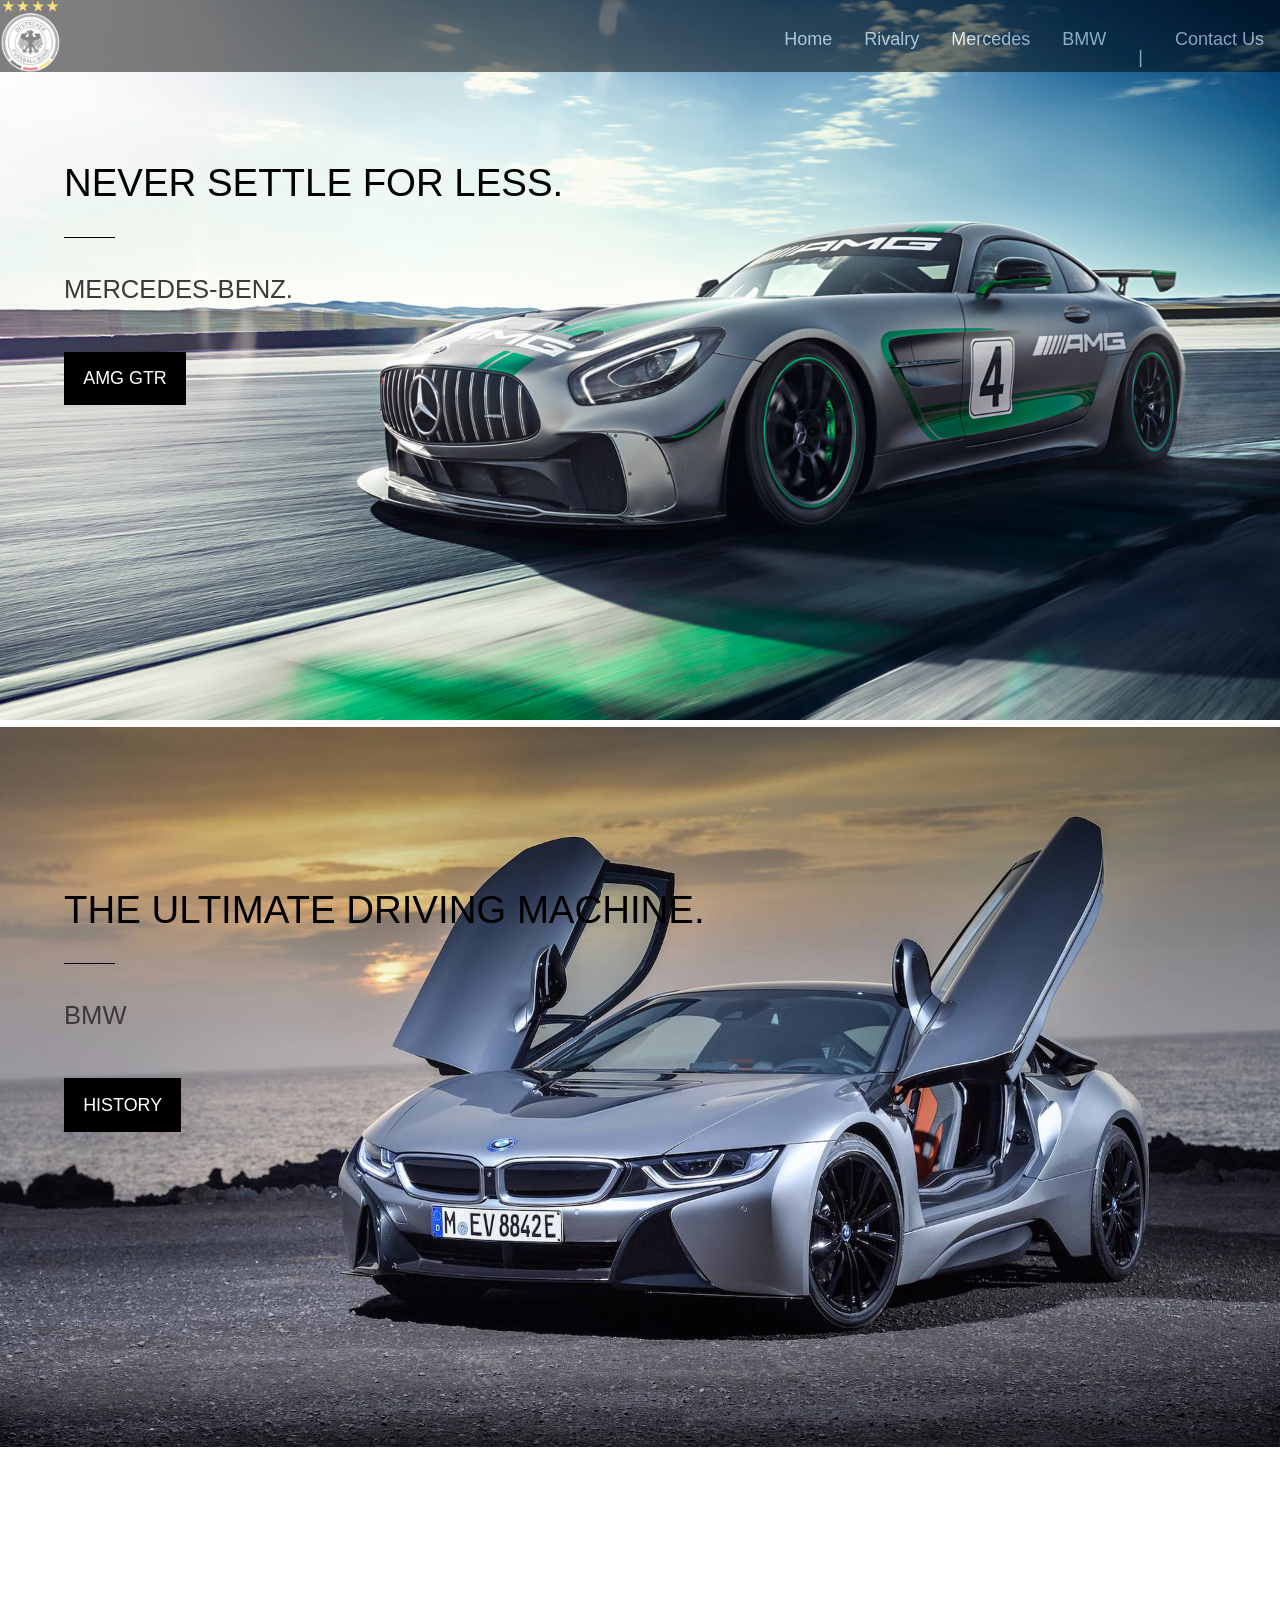
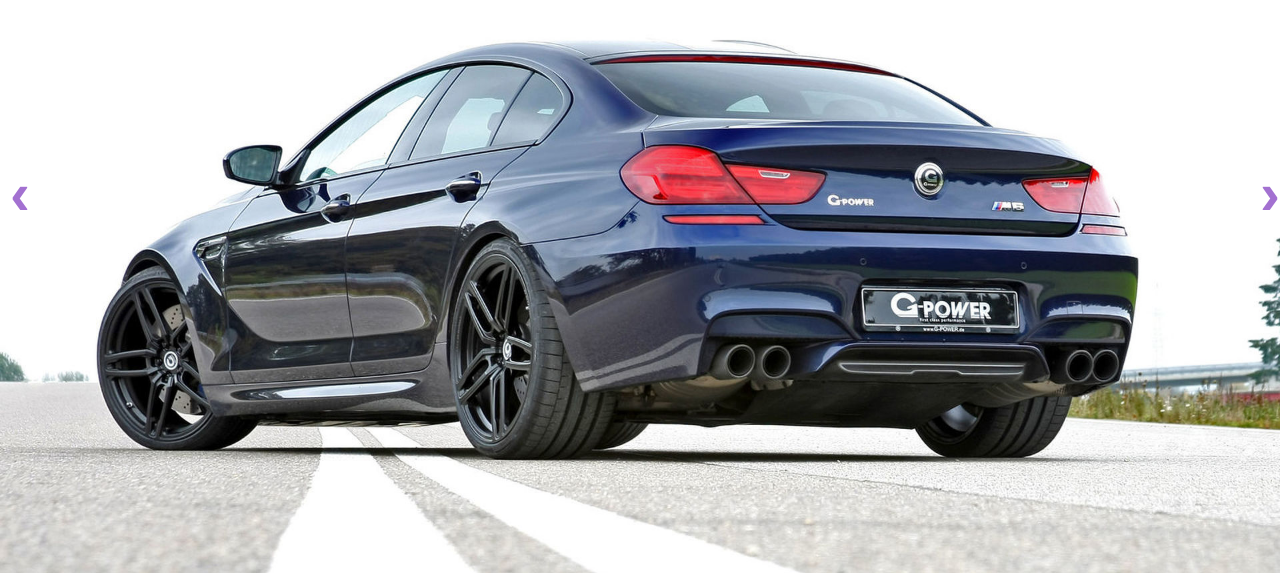
==== index.html @ c5c59b62 "Initial commit" ====
<!DOCTYPE html>
<html lang="en">

<head>
    <meta charset="UTF-8">
    <meta name="viewport" content="width=device-width, initial-scale=1.0">
    <meta http-equiv="X-UA-Compatible" content="ie=edge">
    <link rel="stylesheet" href="https://www.w3schools.com/w3css/4/w3.css">
    <link rel="stylesheet" href="index.css">
    <link rel="stylesheet" href="https://cdnjs.cloudflare.com/ajax/libs/font-awesome/4.7.0/css/font-awesome.min.css">
    <link rel="stylesheet" href="fullpage.css">
    <title>Home</title>
</head>

<body>
    <div id="myNav" class="overlay">
        <a href="javascript:void(0)" class="closebtn" onclick="closeNav()">&times;</a>
        <div class="overlay-content">
            <ul>
                <li> <a href="#">Home</a></li>
                <li> <a href="#">Rivalry</a> </li>
                <li> <a href="about.html">Mercedes</a> </li>
                <li> <a href="random.html">BMW</a> </li>
                <li> <a href="#">Contact Us</a></li>
            </ul>
        </div>
    </div>
    <!-- <div class="contain"> -->
    <div class=" topnav w3-top w3-bar">

        <img src="1200px-DFBEagle.svg.png" class="img-responsive" alt="">

        <div class=" topnav-right">

            <a href="index.html" class=" right w3-bar-item w3-button">Home</a>
            <a href="about.html" class=" right w3-bar-item w3-button">Rivalry</a>
            <a href="about.html" class=" right w3-bar-item w3-button">Mercedes</a>
            <a href="random.html" class=" right w3-bar-item w3-button">BMW</a>
            <p style="top:0%" class="w3-bar-item"> |</p>
            <a href="about.html" class=" right w3-bar-item w3-button">Contact Us</a>

        </div>

        <a href="javascript:void(0);" class="icon" onclick="openNav()">
            <i class="fa fa-bars"></i>
    </div>
    <!-- </div> -->

    <div class="containerBox">
        <div class="text-box">

            <h1 class='font'>NEVER SETTLE FOR LESS.</h1>
            <svg width="4vw" height="1">
                <rect width="300" height="100" style="fill:rgb(0,0,255);stroke-width:3;stroke:rgb(0,0,0)" />
            </svg>

            <p class="font1">MERCEDES-BENZ.</p>


            <p class="card">AMG GTR</p>


        </div>

        <img style="float:left" src="c190-gt4-ext-2017_AMG_PICTURE00281-hd.jpg" alt="" class="center">


    </div>


    <div class="containerBox">
        <div class="text-box">
            <h2 class="font">THE ULTIMATE DRIVING MACHINE.</h2>
            <svg width="4vw" height="1">
                <rect width="300" height="100" style="fill:rgb(0,0,255);stroke-width:3;stroke:rgb(0,0,0)" />
            </svg>
            <p class="font1">BMW</p>
            <p class="card">HISTORY</p>

        </div>
        <img src="2019-bmw-i8-coupe.jpg" class="center" alt="">
    </div>

    <div class="containerBox" id="slideShowContainer">

        <div class="mySlides fade3">

            <img style="width:100%" class="homePageSlides w3-animate-opacity" id="slidePic1" src="bmw-m6-gran-coupe-by-g-power.jpg">

        </div>

        <div class="mySlides fade3">

            <img style="width:100%" class="homePageSlides w3-animate-opacity" src="mercedes-benz-mercedes-benz-cls-63-amg-automobile-1920x1080-wallpaper.jpg">

        </div>
        <div class="mySlides fade3">

            <img style="width:100%" class="homePageSlides w3-animate-opacity" src="VS.png">

        </div>

        <a class="prev" onclick="plusSlides(-1)">&lsaquo;</a>

        <a class="next" onclick="plusSlides(1)">&rsaquo;</a>


    </div>
    <div></div>



    <script src='cars.js'></script>
</body>

</html>
---- index.css ----
.center{
    display: block;
    margin-left: auto;
    margin-right: auto;
    width: 100%;
    height: 100%;
}
.containerBox {
    position: relative;
    display: inline-block;
}
.text-box {
    position: absolute; 
    top: 20%;   
    height: 100%;
    left: 5%;  
    width: 100%;
    padding-bottom: 0;
}
.txt:hover {
    text-decoration: underline;
}
.font{
    font-family: 'Franklin Gothic Medium', 'Arial Narrow', Arial, sans-serif;
    font-size: 3vw;
    /* font-weight: 500; */
    color: black;
    margin-left: auto;
    margin-right: auto;
    /* top: 50%;
    left: 10%; */
    padding: 0;

}
.font1{
    font-family: 'Franklin Gothic Medium', 'Arial Narrow', Arial, sans-serif;
    font-size: 2vw;
    /* font-weight: 900; */
    color: rgb(58, 58, 58);
    margin-left: auto;
    margin-right: auto;
    /* top: 50%;
    left: 50%; */

}
.card{
 
    font-size: 1.4vw;
    font-weight: 400;
    color: rgb(58, 58, 58);
    margin-left: auto;
    margin-right: auto;
    background-color: black; 
    color: white;
    display: inline-block;
    padding: 1.5vh 1.5vw;
}
.card:hover{
    background-color: white;
    opacity: 0.5;
    color: black;
    border-style: solid;
    border-color: black;
}


.button:hover{
    background-color: white;
    color:black; 

}
.img-responsive {
    height: auto;
    width: auto;
    max-height: 72px;
    max-width: 100px;
    float: left;
    vertical-align: top;
    padding-right: 25px;
}
/* .contain{
    position: absolute;
    width: 100%;
    height: 100%;

} */
.topnav {
    /* position: relative; */
    color: white;
    background-color: black
    /* display: inline-block; */
}
@media screen and (max-width: 600px) {
    .topnav a:not(:checked) {display: none;}
    .topnav a.icon {
      /* float: right; */
      position: absolute;
      top: 30%;
      right: 10%;
      display: block;
    }
  }
  @media screen and (max-width: 600px) {
    .topnav.responsive {position: relative;}
    .topnav.responsive a.icon {
      position: absolute;
      right: 5;
      top: 0;
    }
    .topnav.responsive a {
      float: none;
      display: block;
      text-align: left;
    }
  }
  .topnav .icon {
    display: none;
  }
  .fa { transform: scale(2,2); }

  .topnav-right {
      position: absolute;
      right: 0%;
      top: 25%;
      font-size: 2vw;
      font-size: 2vh;
      
  }
  .w3-bar{
      opacity: 0.5;
      size: 10vh;
  }
  .mySlides {
    display: none;
  }
  
  .prev,
  .next {
    cursor: pointer;
    position: absolute;
    bottom: 45%;
    width: auto;
    /* margin-top: -120px; */
    padding-left: 10px;
    padding-right: px;
    padding-bottom: 10px;
    color: #A371D1;
    font-weight: bold;
    font-size: 60px;
    transition: 0.5s ease;
    border-radius: 0 15px 15px 0;
  }
  
  .next {
    right: 0px;
    border-radius: 15px 0px 0px 15px;
  }
  
  .prev:hover,
  .next:hover {
    background-color: white;
  }
  .overlay {
    height: 0%;
    width: 100%;
    position: fixed;
    z-index: 1;
    top: 0;
    left: 0;
    background-color: rgb(0,0,0);
    background-color: rgba(0,0,0, 0.9);
    overflow-y: hidden;
    transition: 0.5s;
  }
  
  .overlay-content {
    position: absolute;
    top: 7%;
    width: 100%;
    text-align: left;
    margin-top: 30px;
  }
  
  .overlay a {
    padding: 8px;
    text-decoration: none;
    font-size: 5vw;
    color: #818181;
    display: block;
    transition: 0.3s;
  }
  
  .overlay a:hover, .overlay a:focus {
    color: #f1f1f1;
  }
  
  .overlay .closebtn {
    position: absolute;
    top: 20px;
    right: 45px;
    font-size: 60px;
  }
  
  @media screen and (max-height: 450px) {
    .overlay {overflow-y: auto;}
    .overlay a {font-size: 20px}
    .overlay .closebtn {
    font-size: 40px;
    top: 15px;
    right: 35px;
    }
  }
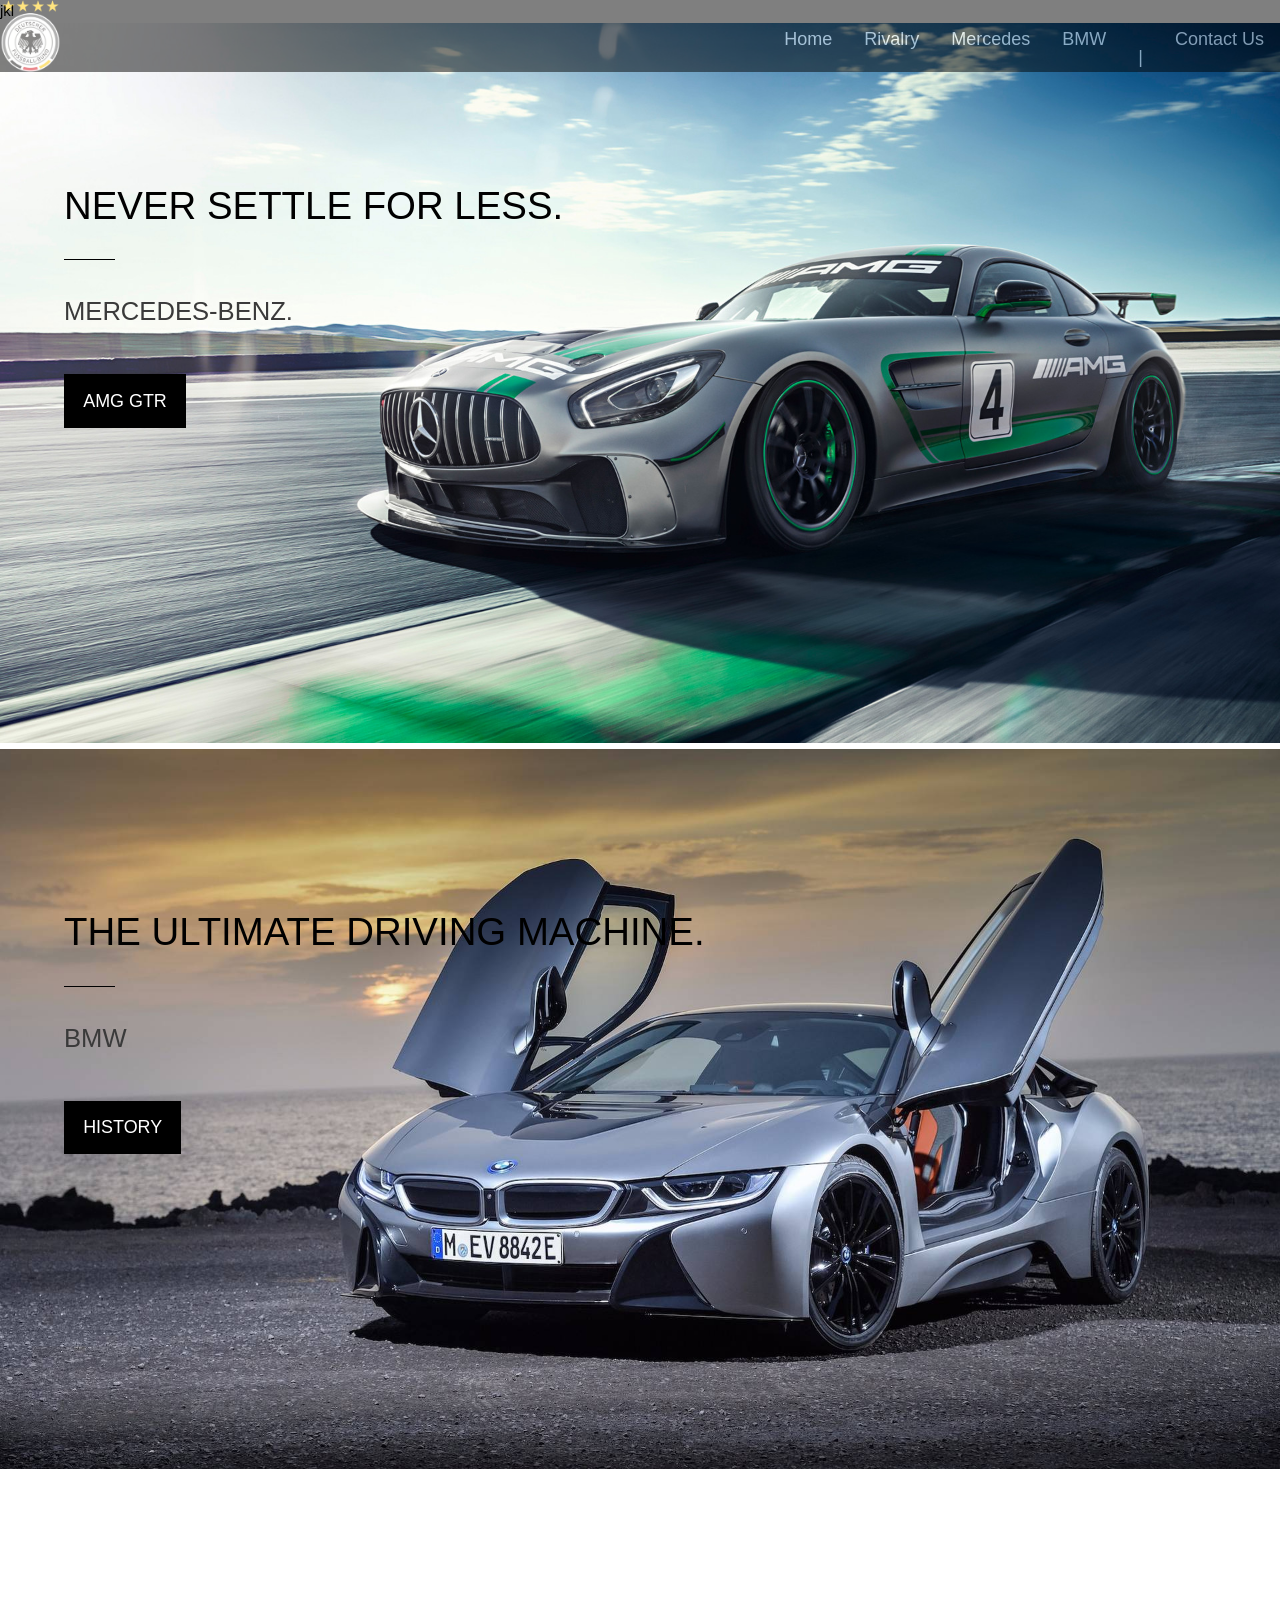
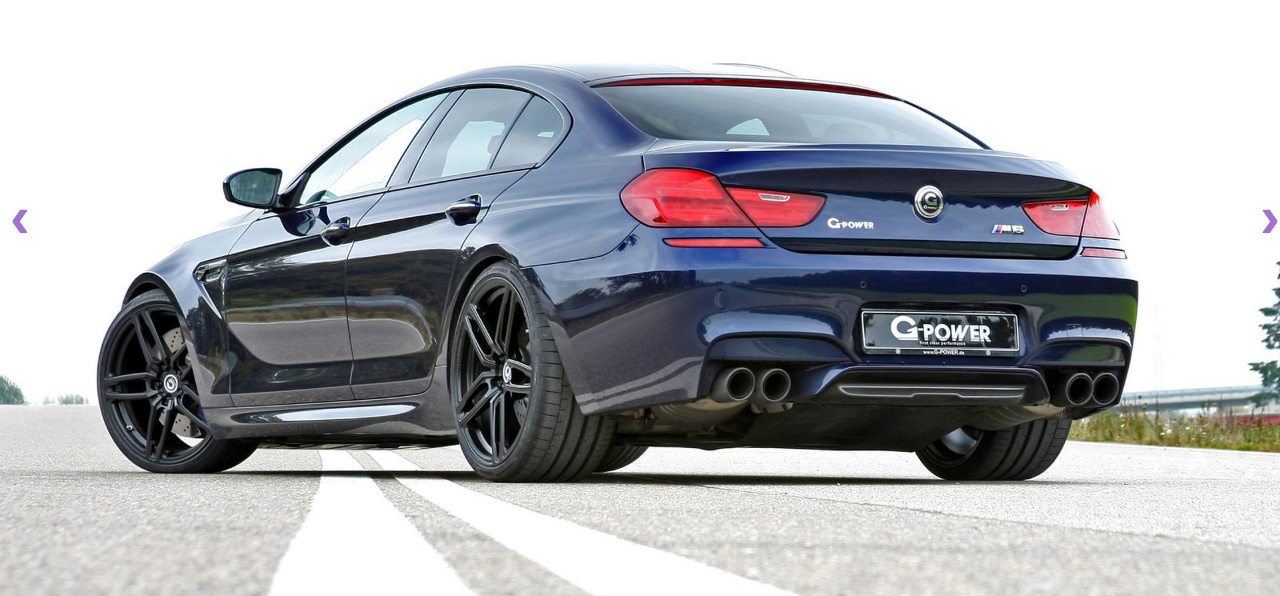
==== commit dd54cd4d: "typo" ====
--- a/index.html
+++ b/index.html
@@ -1,6 +1,6 @@
 <!DOCTYPE html>
 <html lang="en">
-
+jkl
 <head>
     <meta charset="UTF-8">
     <meta name="viewport" content="width=device-width, initial-scale=1.0">
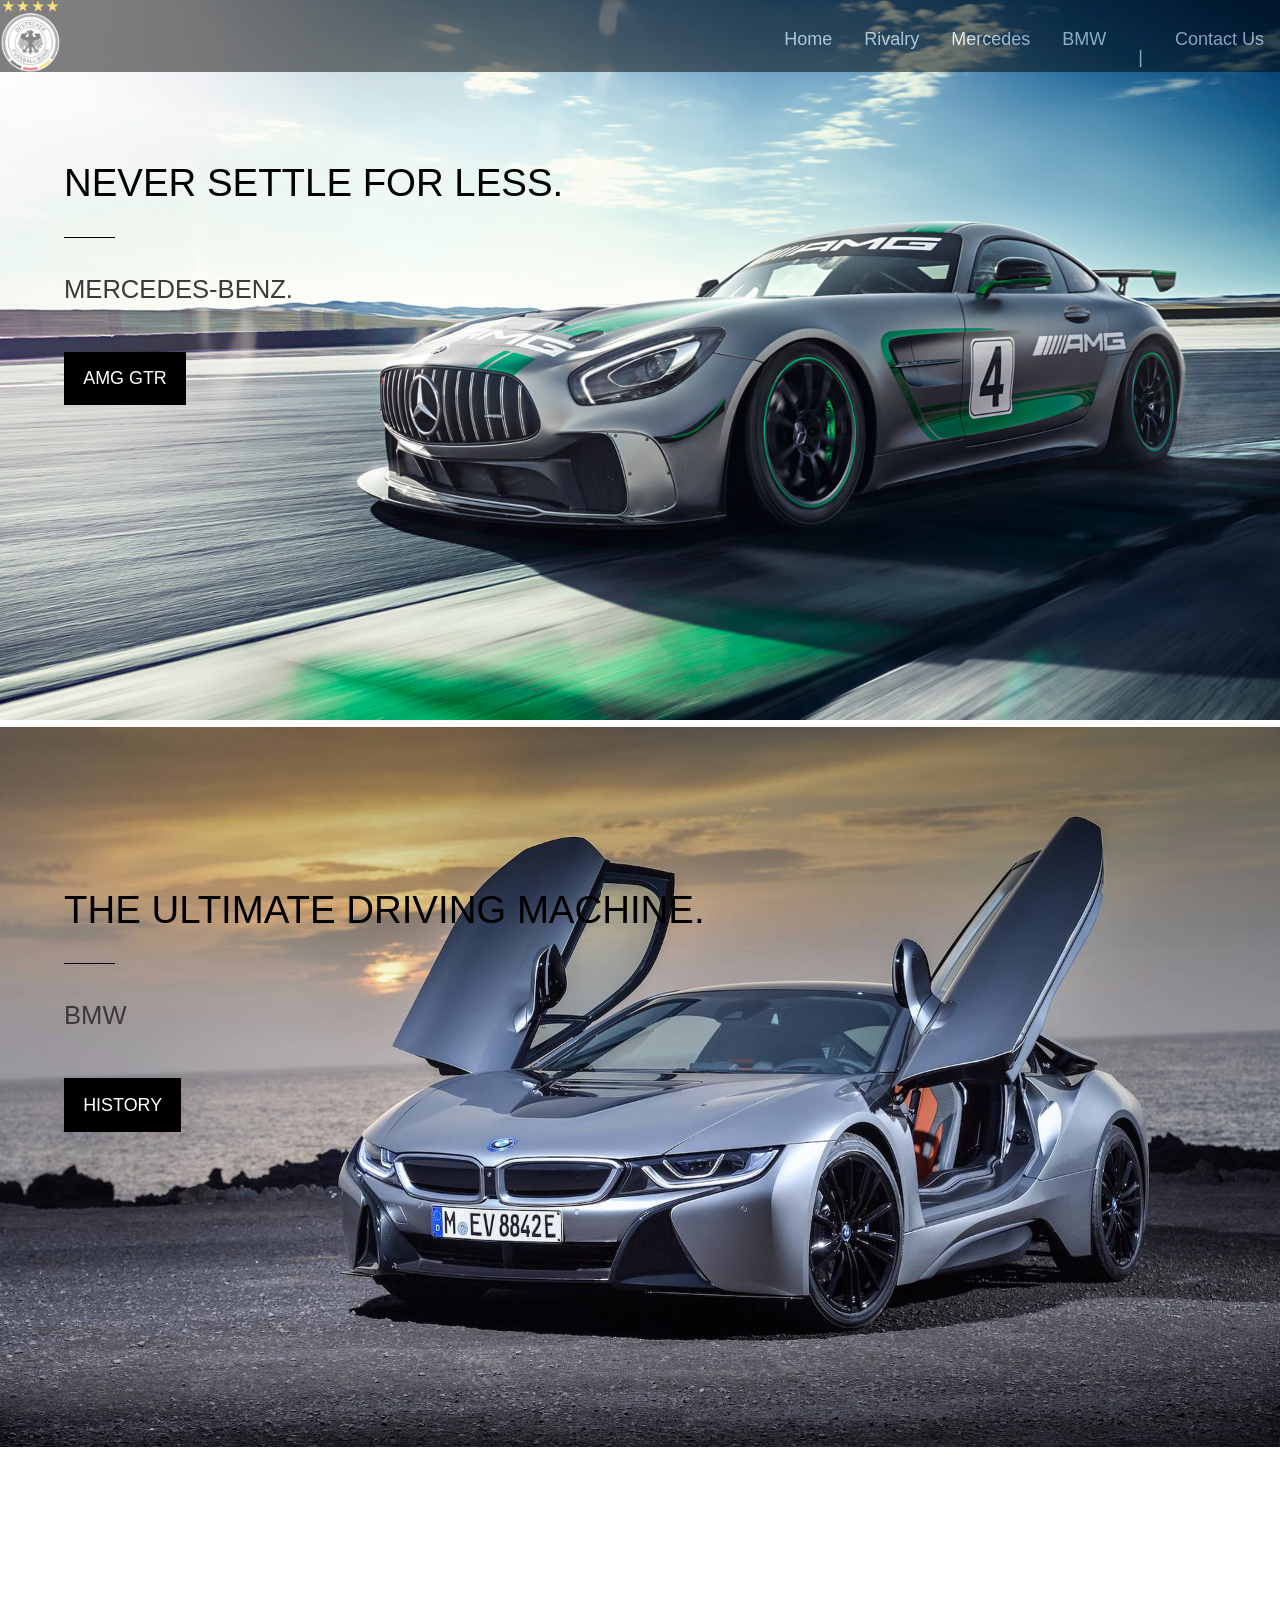
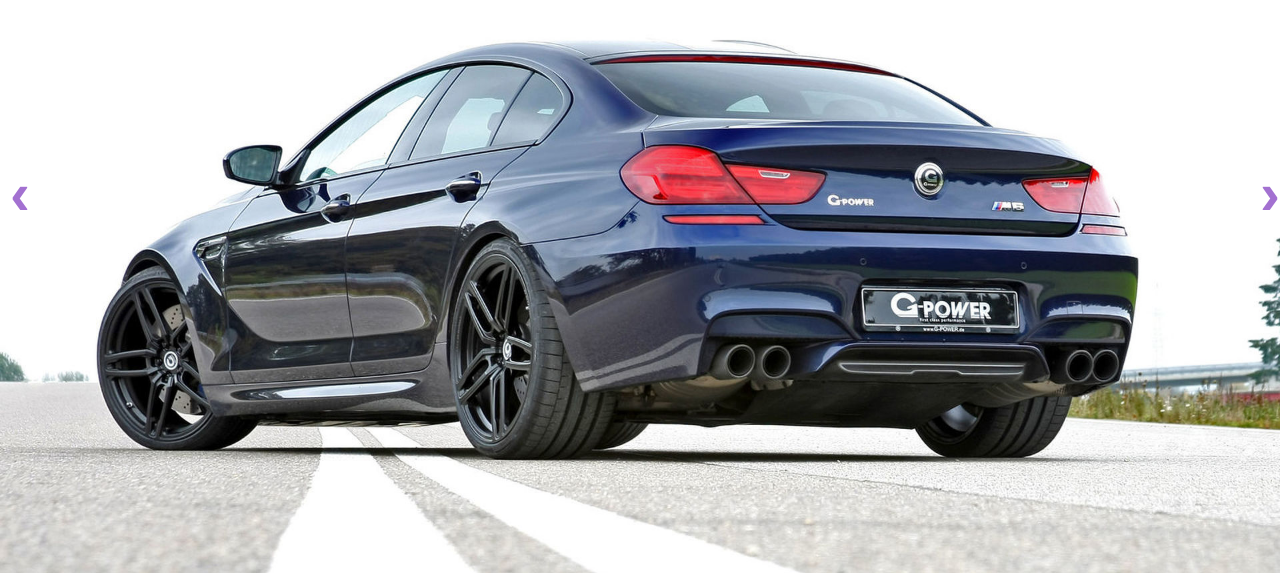
==== commit b3181169: "Revert "typo" This reverts commit dd54cd4dc068a3af3cb420b1295dce28987723e8." ====
--- a/index.html
+++ b/index.html
@@ -1,6 +1,6 @@
 <!DOCTYPE html>
 <html lang="en">
-jkl
+
 <head>
     <meta charset="UTF-8">
     <meta name="viewport" content="width=device-width, initial-scale=1.0">
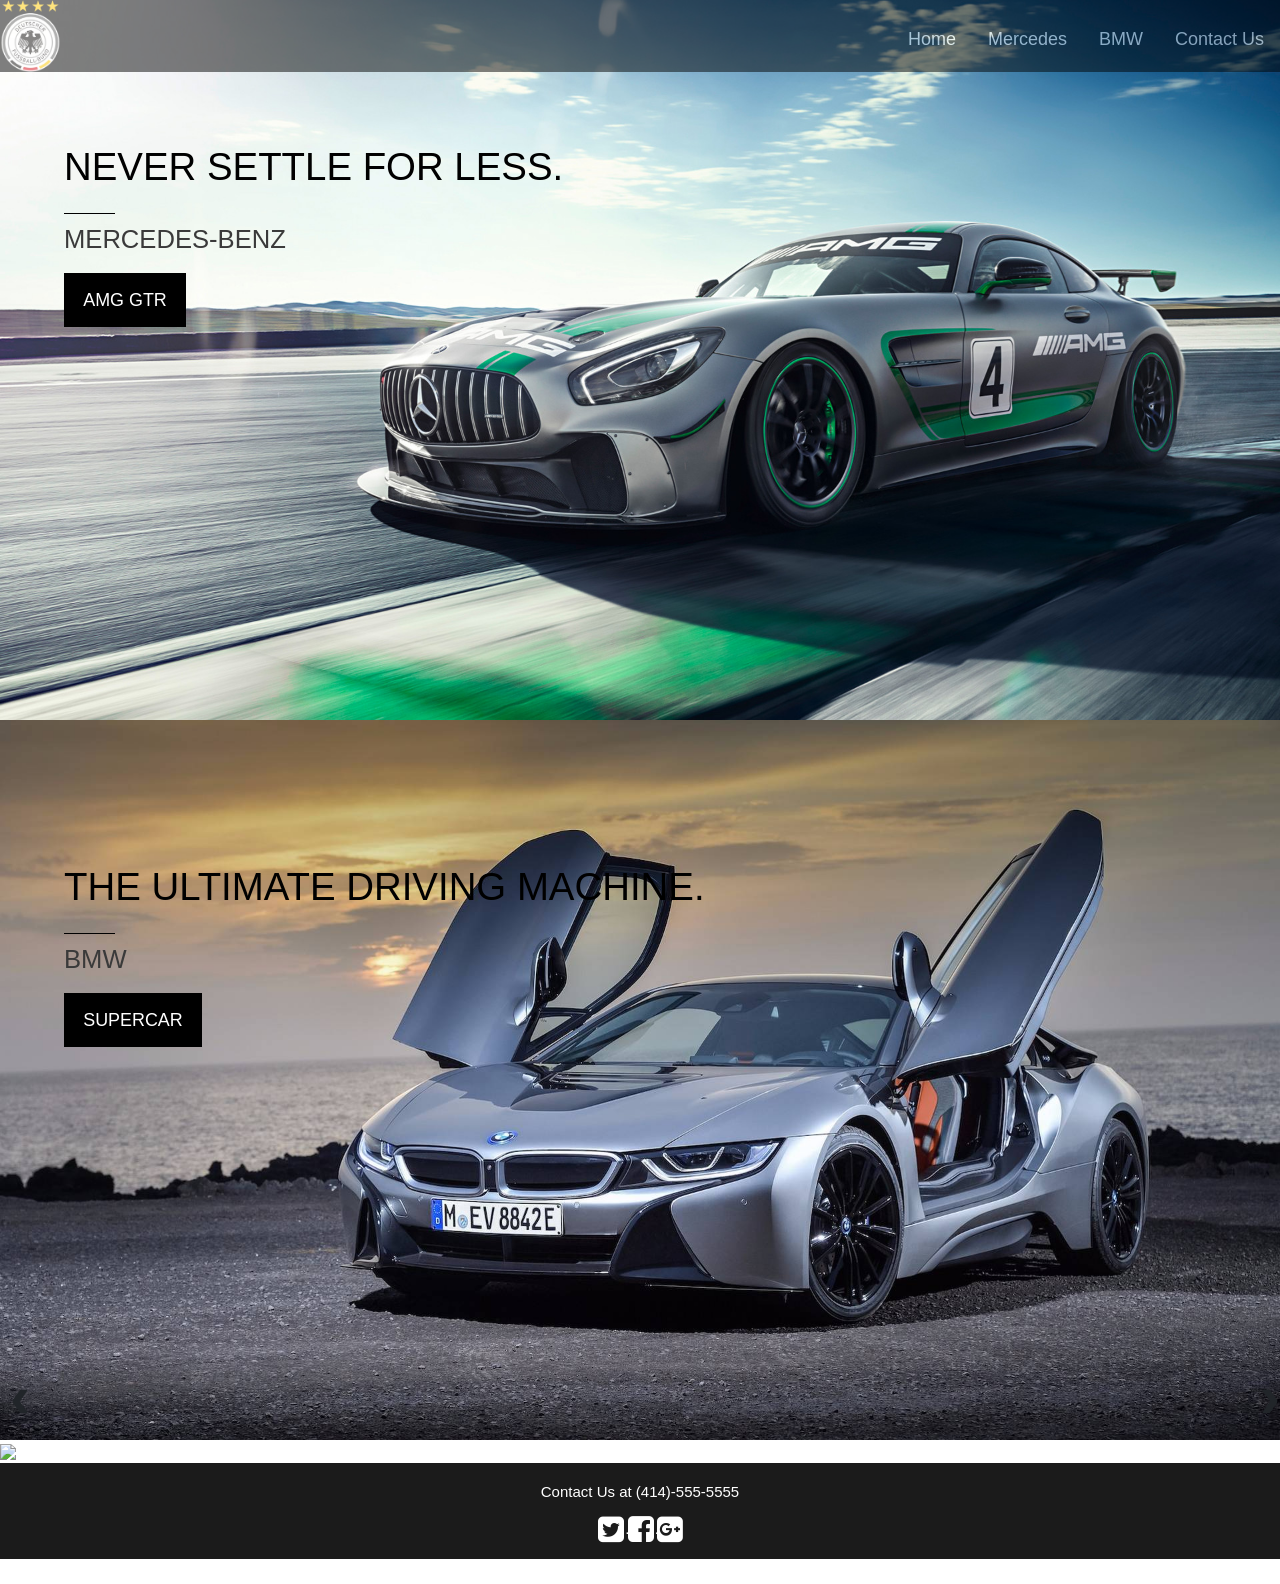
==== commit 8116897b: "today" ====
--- a/index.html
+++ b/index.html
@@ -8,43 +8,41 @@
     <link rel="stylesheet" href="https://www.w3schools.com/w3css/4/w3.css">
     <link rel="stylesheet" href="index.css">
     <link rel="stylesheet" href="https://cdnjs.cloudflare.com/ajax/libs/font-awesome/4.7.0/css/font-awesome.min.css">
-    <link rel="stylesheet" href="fullpage.css">
+    <link rel="stylesheet" href="https://stackpath.bootstrapcdn.com/bootstrap/4.2.1/css/bootstrap.min.css" integrity="sha384-GJzZqFGwb1QTTN6wy59ffF1BuGJpLSa9DkKMp0DgiMDm4iYMj70gZWKYbI706tWS"
+    crossorigin="anonymous">
+<script src="https://stackpath.bootstrapcdn.com/bootstrap/4.2.1/js/bootstrap.min.js" integrity="sha384-B0UglyR+jN6CkvvICOB2joaf5I4l3gm9GU6Hc1og6Ls7i6U/mkkaduKaBhlAXv9k"
+    crossorigin="anonymous"></script>
     <title>Home</title>
 </head>
 
 <body>
-    <div id="myNav" class="overlay">
-        <a href="javascript:void(0)" class="closebtn" onclick="closeNav()">&times;</a>
-        <div class="overlay-content">
-            <ul>
-                <li> <a href="#">Home</a></li>
-                <li> <a href="#">Rivalry</a> </li>
-                <li> <a href="about.html">Mercedes</a> </li>
-                <li> <a href="random.html">BMW</a> </li>
-                <li> <a href="#">Contact Us</a></li>
-            </ul>
-        </div>
-    </div>
-    <!-- <div class="contain"> -->
-    <div class=" topnav w3-top w3-bar">
-
-        <img src="1200px-DFBEagle.svg.png" class="img-responsive" alt="">
-
-        <div class=" topnav-right">
-
-            <a href="index.html" class=" right w3-bar-item w3-button">Home</a>
-            <a href="about.html" class=" right w3-bar-item w3-button">Rivalry</a>
-            <a href="about.html" class=" right w3-bar-item w3-button">Mercedes</a>
-            <a href="random.html" class=" right w3-bar-item w3-button">BMW</a>
-            <p style="top:0%" class="w3-bar-item"> |</p>
-            <a href="about.html" class=" right w3-bar-item w3-button">Contact Us</a>
-
-        </div>
-
-        <a href="javascript:void(0);" class="icon" onclick="openNav()">
-            <i class="fa fa-bars"></i>
-    </div>
-    <!-- </div> -->
+        <div id="myNav" class="overlay">
+                <a href="javascript:void(0)" class="closebtn" onclick="closeNav()">&times;</a>
+                <div class="overlay-content">
+                    <ul>
+                        <li> <a href="index.html">Home</a></li>
+                        <li> <a href="about.html">Mercedes</a> </li>
+                        <li> <a href="random.html">BMW</a> </li>
+                        <li> <a href="contact.html">Contact Us</a></li>
+                    </ul>
+                </div>
+            </div>
+            <div class=" topnav w3-top w3-bar">
+        
+                 <img src="1200px-DFBEagle.svg.png" class="img-responsive" alt="">
+        
+                <div class=" topnav-right">
+        
+                    <a href="index.html" class=" right w3-bar-item w3-button">Home</a>
+                    <a href="about.html" class=" right w3-bar-item w3-button">Mercedes</a>
+                    <a href="random.html" class=" right w3-bar-item w3-button">BMW</a>
+                    <a href="contact.html" class=" right w3-bar-item w3-button">Contact Us</a>
+        
+                </div>
+        
+                <a href="javascript:void(0);" class="icon" onclick="openNav()">
+                    <i class="fa fa-bars"></i></a>
+            </div>
 
     <div class="containerBox">
         <div class="text-box">
@@ -54,10 +52,10 @@
                 <rect width="300" height="100" style="fill:rgb(0,0,255);stroke-width:3;stroke:rgb(0,0,0)" />
             </svg>
 
-            <p class="font1">MERCEDES-BENZ.</p>
+            <p class="font1">MERCEDES-BENZ</p>
 
 
-            <p class="card">AMG GTR</p>
+          <a href="about.html">  <p class="stuff">AMG GTR</p></a>
 
 
         </div>
@@ -75,7 +73,7 @@
                 <rect width="300" height="100" style="fill:rgb(0,0,255);stroke-width:3;stroke:rgb(0,0,0)" />
             </svg>
             <p class="font1">BMW</p>
-            <p class="card">HISTORY</p>
+           <a href="random.html"><p class="stuff">SUPERCAR</p></a> 
 
         </div>
         <img src="2019-bmw-i8-coupe.jpg" class="center" alt="">
@@ -85,20 +83,25 @@
 
         <div class="mySlides fade3">
 
-            <img style="width:100%" class="homePageSlides w3-animate-opacity" id="slidePic1" src="bmw-m6-gran-coupe-by-g-power.jpg">
+            <img style="width:100%" class="homePageSlides w3-animate-opacity" id="slidePic1" src="https://www.wsupercars.com/wallpapers/Mercedes-Benz/2017-Mercedes-Benz-AMG-GT-R-V18-1080.jpg">
 
         </div>
 
         <div class="mySlides fade3">
 
-            <img style="width:100%" class="homePageSlides w3-animate-opacity" src="mercedes-benz-mercedes-benz-cls-63-amg-automobile-1920x1080-wallpaper.jpg">
+            <img style="width:100%" class="homePageSlides w3-animate-opacity" src="https://timedotcom.files.wordpress.com/2017/11/p90285379_highres_the-new-bmw-i8-roads-e1511981911183.jpg?quality=85">
 
         </div>
         <div class="mySlides fade3">
 
-            <img style="width:100%" class="homePageSlides w3-animate-opacity" src="VS.png">
+            <img style="width:100%" class="homePageSlides w3-animate-opacity" src="https://i.redd.it/sv2czukwnux11.png">
 
         </div>
+        <div class="mySlides fade3">
+
+                <img style="width:100%" class="homePageSlides w3-animate-opacity" src="http://gtspirit.com/wp-content/uploads/2015/12/BMW-i8-Spyder.jpg">
+    
+            </div>
 
         <a class="prev" onclick="plusSlides(-1)">&lsaquo;</a>
 
@@ -106,10 +109,20 @@
 
 
     </div>
-    <div></div>
+    <footer class="container-fluid text-center bg ">
+            <p>Contact Us at (414)-555-5555</p>
+            <i class="fa fa-twitter-square"></i> 
+            ..
+            <i class="fa fa-facebook-square"></i>
+            ..
+            <i class="fa fa-google-plus-square"></i>
+            
+        </footer>
 
-
-
+        <script src="https://code.jquery.com/jquery-3.3.1.slim.min.js" integrity="sha384-q8i/X+965DzO0rT7abK41JStQIAqVgRVzpbzo5smXKp4YfRvH+8abtTE1Pi6jizo"
+        crossorigin="anonymous"></script>
+    <script src="https://cdnjs.cloudflare.com/ajax/libs/popper.js/1.14.6/umd/popper.min.js" integrity="sha384-wHAiFfRlMFy6i5SRaxvfOCifBUQy1xHdJ/yoi7FRNXMRBu5WHdZYu1hA6ZOblgut"
+        crossorigin="anonymous"></script>
     <script src='cars.js'></script>
 </body>
 
--- a/index.css
+++ b/index.css
@@ -6,8 +6,10 @@
     height: 100%;
 }
 .containerBox {
-    position: relative;
-    display: inline-block;
+  position: relative;
+  display: flex;
+  margin: 0 0;
+
 }
 .text-box {
     position: absolute; 
@@ -43,7 +45,7 @@
     left: 50%; */
 
 }
-.card{
+.stuff{
  
     font-size: 1.4vw;
     font-weight: 400;
@@ -55,12 +57,17 @@
     display: inline-block;
     padding: 1.5vh 1.5vw;
 }
-.card:hover{
+.stuff:hover{
     background-color: white;
     opacity: 0.5;
     color: black;
     border-style: solid;
     border-color: black;
+}
+.bg {
+  background-color: #1b1b1b;
+  color: white;
+  padding: 2vh
 }
 
 
@@ -87,13 +94,17 @@
 .topnav {
     /* position: relative; */
     color: white;
-    background-color: black
+    background-color: black;
     /* display: inline-block; */
+  display: flex;
+  position: fixed;
+  top: 0;
+  overflow: hidden;
+  height: 8vh;
 }
 @media screen and (max-width: 600px) {
     .topnav a:not(:checked) {display: none;}
     .topnav a.icon {
-      /* float: right; */
       position: absolute;
       top: 30%;
       right: 10%;
